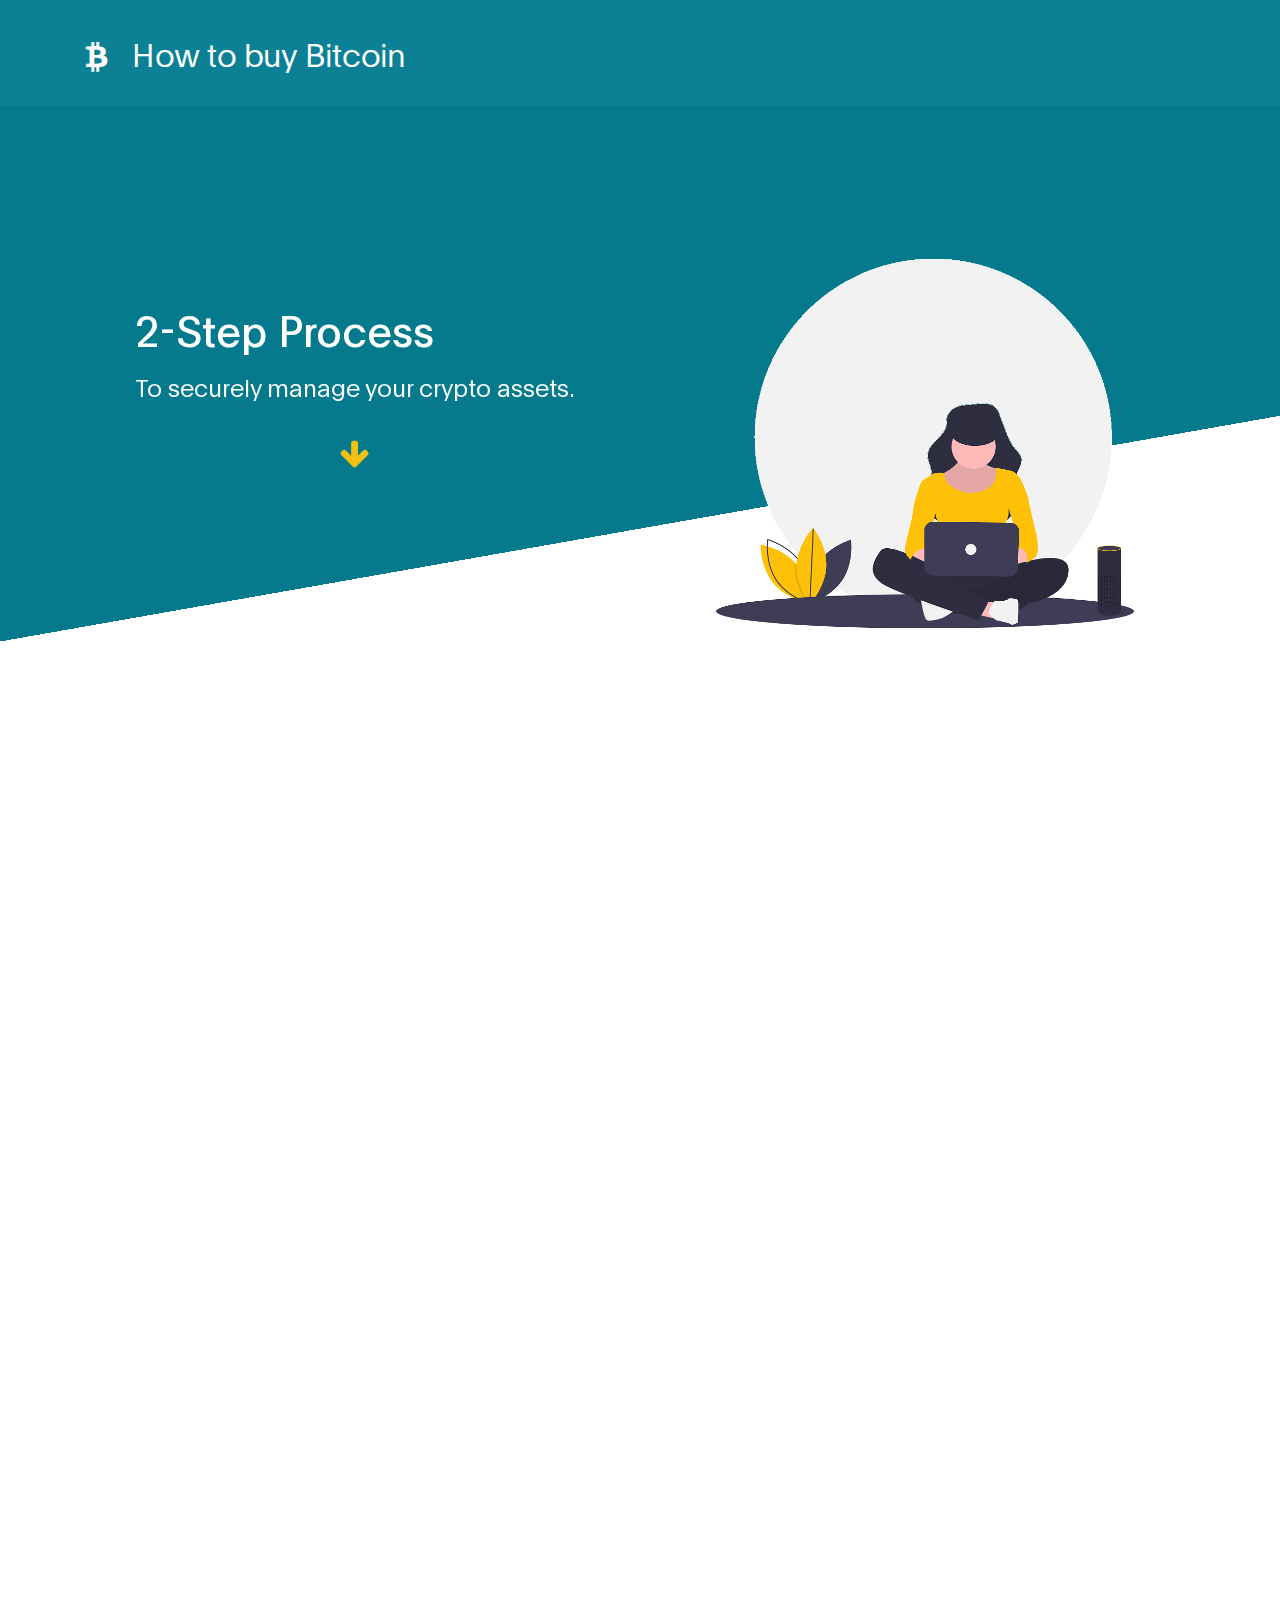
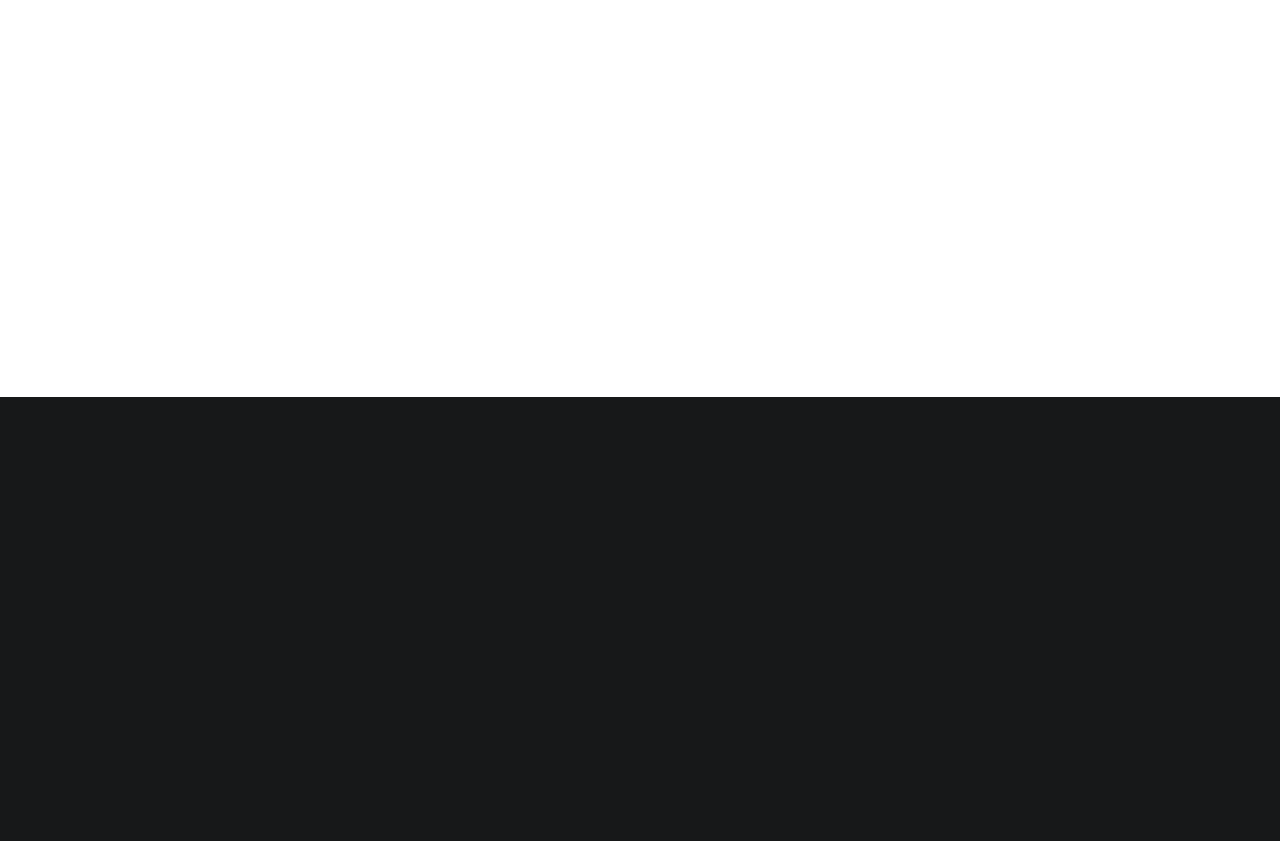
==== index.html @ 99e66b62 "updates" ====
<!DOCTYPE html>
<html lang="en">
<head>

     <title>How to buy Bitcoin - 2 Simple Steps</title>
<!--

DIGITAL TREND

https://templatemo.com/tm-538-digital-trend

-->
     <meta charset="UTF-8">
     <meta http-equiv="X-UA-Compatible" content="IE=Edge">
     <meta name="description" content="Looking to buy Bitcoin easily and securely? Follow these simple steps to set up your crypocurrency portfolio.">
     <meta name="keywords" content="Cryptocurrency, How to buy bitcoin, bitcoin, btc, $BTC, Bitcoin prices">
     <meta name="author" content="Crypto Advisor">
     <meta name="viewport" content="width=device-width, initial-scale=1, maximum-scale=1">
     
     <link rel="icon" href="images/favicon/favicon.ico" />
     <link rel="stylesheet" href="css/bootstrap.min.css">
     <link rel="stylesheet" href="css/font-awesome.min.css">
     <link rel="stylesheet" href="css/aos.css">
     <link rel="stylesheet" href="css/owl.carousel.min.css">
     <link rel="stylesheet" href="css/owl.theme.default.min.css">

     <!-- MAIN CSS -->
     <link rel="stylesheet" href="css/templatemo-digital-trend.css">

</head>
<body>

     <!-- MENU BAR -->
    <nav class="navbar navbar-expand-lg">
        <div class="container">
            <a class="navbar-brand" href="index.html">
              <i class="fa fa-btc"></i>&nbsp;&nbsp;
              How to buy Bitcoin
            </a>
            <!--
            <button class="navbar-toggler" type="button" data-toggle="collapse" data-target="#navbarNav" aria-controls="navbarNav" aria-expanded="false"
                aria-label="Toggle navigation">
                <span class="navbar-toggler-icon"></span>
            </button>
         
            <div class="collapse navbar-collapse" id="navbarNav">
                <ul class="navbar-nav ml-auto">
                
                    <li class="nav-item">
                        <a href="blog.html" class="nav-link contact">Blog</a>
                    </li>
                    <li class="nav-item">
                        <a href="#about" class="nav-link smoothScroll">Studio</a>
                    </li>
                    <li class="nav-item">
                        <a href="#project" class="nav-link smoothScroll">Our Works</a>
                    </li>
                    <li class="nav-item">
                        <a href="contact.html" class="nav-link contact">Contact</a>
                </ul>
            </div>
          -->
        </div>
    </nav>


     <!-- HERO -->
     <section class="hero hero-bg d-flex justify-content-center align-items-center">
               <div class="container">
                    <div class="row">

                        <div class="col-lg-6 col-md-10 col-12 d-flex flex-column justify-content-center align-items-center">
                              <div class="hero-text" style='margin-top: -20px' data-aos="fade-up">

                                   <h1 class="text-white">2-Step Process</h1>
                                   <p style="color:#fff;font-size:24px;">To securely manage your crypto assets.</p>
                                   <div id="learn_more" class="arrow bounce" style="color:#f1c111">
                                        <span class="fa fa-arrow-down fa-2x" style="color:#f1c111" ></span>
                                   </div>
                                   <script>
                                        document.getElementById('learn_more').addEventListener('click', function() {
                                             document.getElementById('about').scrollIntoView({behavior: "smooth"}); 
                                        })
                                   </script>
<!--
                                   <a href="contact.html" class="custom-btn btn-bg btn mt-3" data-aos="fade-up" data-aos-delay="100">Let us discuss together!</a>
                                   <strong class="d-block py-3 pl-5 text-white" data-aos="fade-up" data-aos-delay="200"><i class="fa fa-phone mr-2"></i> +99 080 070 4224</strong>
-->
                              </div>
                        </div>

                        <div class="col-lg-6 col-12">
                          <div class="hero-image" data-aos="fade-up">

                            <img src="images/working-girl.png" class="img-fluid" alt="working girl">
                          </div>
                        </div>

                    </div>
               </div>
     </section>

<style>

#learn_more:hover {
     cursor: pointer;
}
strong {
     color: #057a8d
}


.arrow {
  text-align: center;
  margin: 8% 0;
}

.arrow .fa.fa-arrow-down:hover {
     color:grey;
}

.bounce {
  -moz-animation: bounce 2s infinite;
  -webkit-animation: bounce 2s infinite;
  animation: bounce 2s infinite;
}

@keyframes bounce {
  0%, 20%, 50%, 80%, 100% {
    transform: translateY(0);
  }
  40% {
    transform: translateY(-30px);
  }
  60% {
    transform: translateY(-15px);
  }
}

.fa.fa-arrow-down:hover {
     color: grey;
}

.blocktrust:hover {
     color: #fff !important; 
}

</style>
     <!-- ABOUT -->
     <section class="about section-padding pb-0" id="about">
          <div class="container">
               <div class="row">

               <div class="col-lg-12 mx-auto col-md-12 col-12">
                    <div class="about-info">

                         <h2 class="mb-4" data-aos="fade-up"><strong>Step #1</strong> - Join a cryptocurrency exchange</h2>
                         <p data-aos="fade-up"><strong>What is an exchange?</strong><br>A cryptocurrency exchange is just like a stock brokerage account with Charles Schwab - an exchange allows you to buy, sell, and manage your portfolio of cryptocurrency stocks. We recommend major institutions <strong><a style='color:#057a8d' href='https://www.coinbase.com/join/prenov_u' title='Coinbase'>Coinbase</a></strong> and <strong><a href='https://voyager.onelink.me/WNly/referral?af_sub5=BC27CD' style='color:#057a8d' title='Voyager'>Voyager</a></strong> for their trustworthiness and ease of uses.</p>
                         <p data-aos="fade-up"><strong>What does an exchange offer?</strong><br>There are many benefits to allowing an institution to handle asset custody, such as earning APY (annual percentage yield) and staking (interest) rewards for various coins that you hold. <strong><a href='https://voyager.onelink.me/WNly/referral?af_sub5=BC27CD' style='color:#057a8d' title='Voyager'>Voyager</a></strong> has better interest (staking) rewards, while <strong><a style='color:#057a8d' href='https://www.coinbase.com/join/prenov_u' title='Coinbase'>Coinbase</a></strong> has lower transaction fees. We recommend <strong><a href='https://voyager.onelink.me/WNly/referral?af_sub5=BC27CD' style='color:#057a8d' title='Voyager'>Voyager</a></strong> for overall ease-of-use.</p>
                         <p data-aos="fade-up"><strong>Creating an Account</strong><br>To create an account with an exchange, you'll need to provide the same credentials, which includes proof of residency and payment/bank information. From there, it's easy to buy assets like Bitcoin, Ethereum, or even Doge.</p>
                         <p data-aos="fade-up" style="margin-left:42px"><span style="color:#057a8d;font-weight:bold;">Coinbase:</span> Open an account, invest $100, earn $10 BTC<br>
                         <a style="color:#0000EE;" target="_blank" href="https://www.coinbase.com/join/prenov_u" title="Open an account, invest $100, earn $10 BTC">https://www.coinbase.com/join/prenov_u</a></p>
                         <br>

                         <p data-aos="fade-up" style="margin-left:42px"><span style="color:#057a8d;font-weight:bold;">Voyager:</span> Open an account, invest $100, earn $25 BTC<br>
                         <a style="color:#0000EE;" target="_blank" href="https://voyager.onelink.me/WNly/referral?af_sub5=BC27CD" title="Open an account, invest $100, earn $25 BTC">https://voyager.onelink.me/WNly/referral?af_sub5=BC27CD</a></p>
                         <br>
                         </div>
                    </div>
                    </div>
       <br>
                              <br>
                              <br>
                              <br>
                              <h2 class="mb-4" data-aos="fade-up"><strong>Step #2</strong> - Order a crypto wallet (optional)</h2>
                              
                              <p data-aos="fade-up">A crypto wallet - also referred to as a 'cold wallet' or 'hardware wallet' - is a USB-like device used to store cryptocurrency assets. They're surprisingly easy to set up, and are considered the most secure way to store your cryptocurrency.    If the device is ever lost, stolen, or damaged, you'll still be able to recover your assets as long as you have access to the original 'seed phrases'.</p>
                              <p data-aos="fade-up">We recommend the <strong>Ledger Nano X</strong> crypto wallet. Ledger is the largest, most mainstream (support, online resources, etc.) wallet manufacturer and compatibile with most major coins:</p>

                              <p data-aos="fade-up" style="margin-left:42px"><span style="color:#057a8d;font-weight:bold;">Ledger:</span> 20% Discount on Ledger Nano X<br>
                              <a style="color:#0000EE;" target="_blank" href="http://ledger.refr.cc/aronprenovost" title="Ledger Nano X 20% Discount">http://ledger.refr.cc/nano_x_discount</a></p>
                              <p data-aos="fade-up">If you're uncomfortable transfering your coins off an exchange, not to worry. We recommended <strong><a href='https://voyager.onelink.me/WNly/referral?af_sub5=BC27CD' style='color:#057a8d' title='Voyager'>Voyager</a></strong> and <strong><a style='color:#057a8d' href='https://www.coinbase.com/join/prenov_u' title='Coinbase'>Coinbase</a></strong> specifically due to their ease of use in the event you do want to transfer your assets, in addition to their custodial trustworthiness.</p>


                              <br>
                              <br>
                              <br>
                         
                         </div>
<!--
                         <div class="about-image" data-aos="fade-up" data-aos-delay="200">

                          <img src="images/btc.png" class="img-fluid" alt="office">
                        </div>

                        -->
                    </div>

               </div>
          </div>
     </section>


     <!-- PROJECT -->
     <!--
     <section class="project section-padding" id="project">
          <div class="container-fluid">
               <div class="row">

                    <div class="col-lg-12 col-12">

                        <h2 class="mb-5 text-center" data-aos="fade-up">
                            Please take a look through our
                            <strong>featured Digital Trends</strong>
                        </h2>

                         <div class="owl-carousel owl-theme" id="project-slide">
                              <div class="item project-wrapper" data-aos="fade-up" data-aos-delay="100">
                                   <img src="images/project/project-image01.jpg" class="img-fluid" alt="project image">

                                   <div class="project-info">
                                        <small>Marketing</small>

                                        <h3>
                                             <a href="project-detail.html">
                                                  <span>Sweet Go Agency</span>
                                                  <i class="fa fa-angle-right project-icon"></i>
                                             </a>
                                        </h3>
                                   </div>
                              </div>

                              <div class="item project-wrapper" data-aos="fade-up">
                                   <img src="images/project/project-image02.jpg" class="img-fluid" alt="project image">

                                   <div class="project-info">
                                        <small>Website</small>

                                        <h3>
                                             <a href="project-detail.html">
                                                  <span>Smart Ladies</span>
                                                  <i class="fa fa-angle-right project-icon"></i>
                                             </a>
                                        </h3>
                                   </div>
                              </div>

                              <div class="item project-wrapper" data-aos="fade-up">
                                   <img src="images/project/project-image03.jpg" class="img-fluid" alt="project image">

                                   <div class="project-info">
                                        <small>Branding</small>

                                        <h3>
                                             <a href="project-detail.html">
                                                  <span>Shoes factory</span>
                                                  <i class="fa fa-angle-right project-icon"></i>
                                             </a>
                                        </h3>
                                   </div>
                              </div>

                              <div class="item project-wrapper" data-aos="fade-up">
                                   <img src="images/project/project-image04.jpg" class="img-fluid" alt="project image">

                                   <div class="project-info">
                                        <small>Social Media</small>

                                        <h3>
                                             <a href="project-detail.html">
                                                  <span>Race Bicycle</span>
                                                  <i class="fa fa-angle-right project-icon"></i>
                                             </a>
                                        </h3>
                                   </div>
                              </div>

                              <div class="item project-wrapper" data-aos="fade-up">
                                   <img src="images/project/project-image05.jpg" class="img-fluid" alt="project image">

                                   <div class="project-info">
                                        <small>Video</small>

                                        <h3>
                                             <a href="project-detail.html">
                                                  <span>Ultimate HealthCare</span>
                                                  <i class="fa fa-angle-right project-icon"></i>
                                             </a>
                                        </h3>
                                   </div>
                              </div>
                         </div>
                    </div>

               </div>
          </div>
     </section>
--> 

     <!-- TESTIMONIAL -->
     <!--
     <section class="testimonial section-padding">
          <div class="container">
               <div class="row">

                    <div class="col-lg-6 col-md-5 col-12">
                        <div class="contact-image" data-aos="fade-up">

                          <img src="images/female-avatar.png" class="img-fluid" alt="website">
                        </div>
                    </div>

                    <div class="col-lg-6 col-md-7 col-12">
                      <h4 class="my-5 pt-3" data-aos="fade-up" data-aos-delay="100">Testimonials</h4>

                      <div class="quote" data-aos="fade-up" data-aos-delay="200"></div>

                      <h2 class="mb-4" data-aos="fade-up" data-aos-delay="300">Following these simple steps helped me achieve financial freedom.</h2>

                      <p data-aos="fade-up" data-aos-delay="400">
                        <strong>Tracy A.</strong>

                        <span class="mx-1">/</span>

                        <small>E.R. Technician</small>
                      </p>
                    </div>

               </div>
          </div>
     </section>
-->

    <footer class="site-footer">
      <div class="container">
        <div class="row">

<!--
          <div class="col-lg-5 mx-lg-auto col-md-8 col-10">
            <h1 class="text-white" data-aos="fade-up" data-aos-delay="100">Investing in Bitcoin made <strong>simple</strong>.</h1>
          </div>

          <div class="col-lg-3 col-md-6 col-12" data-aos="fade-up" data-aos-delay="200">
            <h4 class="my-4">Contact Info</h4>

            <p class="mb-1">
              <i class="fa fa-phone mr-2 footer-icon"></i> 
              +99 080 070 4224
            </p>

            <p>
              <a href="#">
                <i class="fa fa-envelope mr-2 footer-icon"></i>
                hello@company.com
              </a>
            </p>
          </div>
   

     
          <div class="col-lg-3 col-md-6 col-12" data-aos="fade-up" data-aos-delay="300">
            <h4 class="my-4">Our Studio</h4>

            <p class="mb-1">
              <i class="fa fa-home mr-2 footer-icon"></i> 
              Av. Lúcio Costa - Barra da Tijuca, Rio de Janeiro - RJ, Brazil
            </p>
          </div>
-->

          <div class="col-lg-12 mx-lg-auto col-md-12 col-12" data-aos="fade-up" data-aos-delay="100">
            <h1 class="text-white" >Interested in learning more about cryptocurrency?</h1>
            <p ><a class="blocktrust" style="color:#f1c111" title='Blocktrust Advisors' target='_blank' href='https://blocktrustadvisors.com/'>Blocktrust Advisors</a> offers cryptocurreny and blockchain education services.</p>
                    <p class="copyright-text">Copyright &copy; <span id='year'></span> How to Buy Bitcoin</p>
          </div>
          <script>
               var x = new Date().getFullYear(); 
               document.getElementById('year').innerText = x; 
          </script>
 <!--
          <div class="col-lg-4 mx-lg-auto text-center col-md-8 col-12" data-aos="fade-up" data-aos-delay="400">
            <p class="copyright-text">Copyright &copy; 2021 How to Buy Bitcoin</p>
           
            <br>
            <span style="font-size:14px;color:#bdc3c7">Brought to you by <a style="color:#f1c111" rel="nofollow noopener" title="Blocktrust Advisors" href="https://blocktrustadvisors.com">Blocktrust Advisors</a></span></p>
          
          </div>

          <div class="col-lg-4 mx-lg-auto col-md-6 col-12" data-aos="fade-up" data-aos-delay="500">
            
          
          </div>
            -->
<!--
          <div class="col-lg-3 mx-lg-auto col-md-6 col-12" data-aos="fade-up" data-aos-delay="600">
            <ul class="social-icon">
              <li><a href="#" class="fa fa-twitter"></a></li>
              <li><a href="#" class="fa fa-facebook"></a></li>
            </ul>
          </div>
-->
        </div>
      </div>
    </footer>


     <!-- SCRIPTS -->
     <script src="js/jquery.min.js"></script>
     <script src="js/bootstrap.min.js"></script>
     <script src="js/aos.js"></script>
     <script src="js/owl.carousel.min.js"></script>
     <script src="js/smoothscroll.js"></script>
     <script src="js/custom.js"></script>

</body>
</html>
---- css/templatemo-digital-trend.css ----
/*

DIGITAL TREND

https://templatemo.com/tm-538-digital-trend

*/
  
  @font-face {
      font-family: 'Plain-Regular';
      src: url('../fonts/Plain-Regular.woff2') format('woff2'),
          url('../fonts/Plain-Regular.woff') format('woff');
      font-weight: normal;
      font-style: normal;
  }

  @font-face {
      font-family: 'Plain-Light';
      src: url('../fonts/Plain-Light.woff2') format('woff2'),
          url('../fonts/Plain-Light.woff') format('woff');
      font-weight: bold;
      font-style: normal;
  }

  @font-face {
      font-family: 'Plain-Bold';
      src: url('../fonts/Plain-Bold.woff2') format('woff2'),
          url('../fonts/Plain-Bold.woff') format('woff');
      font-weight: bold;
      font-style: normal;
  }

  :root {
    --primary-color:        #057a8d;
    --secondary-color:      #f1c111;
    --white-color:          #ffffff;
    --dark-color:           #171819;
    --project-bg:           #f0f8ff;
    --menu-bg:              #0c8195;

    --title-color:          #15141a;
    --gray-color:           #909090;
    --link-color:           #404040;
    --p-color:              #666262;

    --base-font-family:     'Plain-Light', sans-serif;
    --title-font-family:    'Plain-Regular', sans-serif;
    --font-bold-family:     'Plain-Bold', sans-serif;
    --font-weight-bold:     bold;

    --h1-font-size:         42px;
    --h2-font-size:         32px;
    --h3-font-size:         24px;
    --p-font-size:          18px;
    --base-font-size:       16px;
    --menu-font-size:       14px;

    --border-radius-large:  100px;
    --border-radius-small:  5px;
  }

  body {
    background: var(--white-color);
    font-family: var(--base-font-family);
  }


  /*---------------------------------------
     TYPOGRAPHY              
  -----------------------------------------*/

  h1,h2,h3,h4,h5,h6 {
    font-family: var(--title-font-family);
    line-height: inherit;
  }

  h1 {
    color: var(--title-color);
    font-size: var(--h1-font-size);
  }

  h2 {
    font-size: var(--h2-font-size);
    font-weight: 100;
  }

  h3 {
    font-size: var(--h3-font-size);
    font-weight: 100;
    margin-bottom: 0;
  }

  h4 {
    color: var(--gray-color);
    font-family: var(--base-font-family);
    font-size: var(--p-font-size);
    letter-spacing: 1px;
    text-transform: uppercase;
  }

  p {
    color: var(--p-color);
    font-size: var(--p-font-size);
    line-height: 1.5em;
  }

  b, 
  strong {
    letter-spacing: 0;
    color: var(--secondary-color);
  }


  /*  BLOCKQUOTES */
  .quote {
    position: relative;
    margin: 0;
  }

  .quote::after {
    content: "“";
    position: absolute;
    bottom: -80px;
    left: 20px;
    font-family: times;
    color: var(--gray-color);
    font-weight: var(--font-weight-bold);
    font-size: 14em;
    line-height: 0;
    opacity: 0.10;
  }

  blockquote {
    border-left: 5px solid rgba(0,0,0,0.05);
    display: block;
    margin: 42px 0;
    padding: 14px 22px;
    color: rgba(0,0,0,0.5);
  }


  /* BUTTON */
  .custom-btn {
    background: transparent;
    border: 2px solid var(--dark-color);
    border-radius: var(--border-radius-large);
    padding: 12px 26px 14px 26px;
    color: var(--dark-color);
    font-family: var(--title-font-family);
    font-size: var(--p-font-size);
    white-space: nowrap;
  }

  .custom-btn.btn-bg {
    background: var(--white-color);
    color: var(--primary-color);
    border-color: transparent;
	transition: all .3s ease;
  }
  
  .custom-btn:hover,
  .custom-btn:focus {
    background: var(--dark-color);
    color: var(--white-color);
    border-color: transparent;
  }


  /*---------------------------------------
     GENERAL               
  -----------------------------------------*/

  * {
    -webkit-box-sizing: border-box;
    -moz-box-sizing: border-box;
    box-sizing: border-box;
  }

  *::before,
  *::after {
    -webkit-box-sizing: border-box;
    -moz-box-sizing: border-box;
    box-sizing: border-box;
  }

  a {
    color: var(--link-color);
    font-weight: normal;
    text-decoration: none;
  }

  a:hover, 
  a:active, 
  a:focus {
    color: var(--secondary-color);
    outline: none;
    text-decoration: none;
  }

  ::selection {
    background: var(--secondary-color);
    color: var(--white-color);
  }

  .section-padding {
    padding: 8em 0;
  }
  .section-padding-half {
    padding: 4em 0;
  }

  .google-map iframe {
    display: block;
    width: 100%;
  }



  /*---------------------------------------
    MENU             
  -----------------------------------------*/

  .navbar {
    background: var(--menu-bg);
    z-index: 2;
    top: 0;
    right: 0;
    left: 0;
    padding: 1.5em;
  }

  .navbar-brand {
    color: var(--white-color);
    font-size: var(--h2-font-size);
  }

  .nav-link {
    color: var(--white-color);
    font-size: var(--menu-font-size);
    letter-spacing: 0.4px;
    margin: 0 1.6em;
    padding: 0.6em;
  }

  .nav-link.active,
  .nav-link:hover {
    color: var(--secondary-color);
  }

  .navbar-expand-lg .navbar-nav .nav-link {
    padding-right: 0;
    padding-left: 0;
  }

  .navbar-expand-lg .navbar-nav .nav-link.contact {
    border: 2px solid var(--secondary-color);
    border-radius: var(--border-radius-large);
    color: var(--secondary-color);
    font-family: var(--font-bold-family);
    padding: 0.6em 2em 0.8em 2em;
  }

  .navbar-expand-lg .navbar-nav .nav-link.contact:hover,
  .navbar-expand-lg .navbar-nav .nav-link.contact.active {
    background: var(--secondary-color);
    color: var(--white-color);
  }

  .navbar-nav .navbar-toggler-icon {
    background: none;
  }

  .navbar-toggler {
    border: 0;
    padding: 0;
    cursor: pointer;
    margin: 0 10px 0 0;
    width: 30px;
    height: 35px;
    outline: none;
  }

  .navbar-toggler:focus {
    outline: none;
  }

  .navbar-toggler[aria-expanded="true"] .navbar-toggler-icon {
    background: transparent;
  }

  .navbar-toggler[aria-expanded="true"] .navbar-toggler-icon::before,
  .navbar-toggler[aria-expanded="true"] .navbar-toggler-icon::after {
    transition: top 300ms 50ms ease, -webkit-transform 300ms 350ms ease;
    transition: top 300ms 50ms ease, transform 300ms 350ms ease;
    transition: top 300ms 50ms ease, transform 300ms 350ms ease, -webkit-transform 300ms 350ms ease;
    top: 0;
  }

  .navbar-toggler[aria-expanded="true"] .navbar-toggler-icon::before {
    transform: rotate(45deg);
  }

  .navbar-toggler[aria-expanded="true"] .navbar-toggler-icon::after {
    transform: rotate(-45deg);
  }

  .navbar-toggler .navbar-toggler-icon {
    background: var(--white-color);
    transition: background 10ms 300ms ease;
    display: block;
    width: 30px;
    height: 2px;
    position: relative;
  }

  .navbar-toggler .navbar-toggler-icon::before,
  .navbar-toggler .navbar-toggler-icon::after {
    transition: top 300ms 350ms ease, -webkit-transform 300ms 50ms ease;
    transition: top 300ms 350ms ease, transform 300ms 50ms ease;
    transition: top 300ms 350ms ease, transform 300ms 50ms ease, -webkit-transform 300ms 50ms ease;
    position: absolute;
    right: 0;
    left: 0;
    background: var(--white-color);
    width: 30px;
    height: 2px;
    content: '';
  }

  .navbar-toggler .navbar-toggler-icon::before {
    top: -8px;
  }

  .navbar-toggler .navbar-toggler-icon::after {
    top: 8px;
  }



  /*---------------------------------------
     HERO              
  -----------------------------------------*/

  .hero {
    position: relative;
    padding: 5em 0;
    overflow: hidden;
  }

  .hero-bg {
    background: linear-gradient(170deg, var(--primary-color) 64%, var(--white-color) 30%);
  }

  .hero-image {
    position: relative;
    top: 2em;
  }



  /*---------------------------------------
     PROJECT              
  -----------------------------------------*/

  .project {
    background: var(--project-bg);
  }

  .project-wrapper {
    position: relative;
  }

  .project-wrapper img {
    border-radius: var(--border-radius-small);
  }

  .project-info {
    background: var(--white-color);
    border-radius: var(--border-radius-small);
    position: absolute;
    bottom: 32px;
    right: 32px;
    left: 32px;
    width: 90%;
    padding: 32px;
  }

  .project-info small {
    font-family: Plain-Bold;
    color: var(--gray-color);
    position: relative;
    top: 2px;
  }

  .project-info a {
    color: var(--primary-color);
  }

  .project-info .project-icon {
    background: var(--primary-color);
  }

  .project-icon {
    position: absolute;
    right: 30px;
    top: 40px;
    background: var(--dark-color);
    border-radius: var(--border-radius-large);
    color: var(--white-color);
    font-size: var(--h2-font-size);
    width: 40px;
    height: 40px;
    line-height: 40px;
    text-align: center;
    padding-left: 5px;
  }

  .owl-theme .owl-dots .owl-dot {
    outline: none;
  }

  .owl-theme .owl-dots .owl-dot span {
    background: var(--gray-color);
    width: 50px;
    height: 3px;
    margin:  35px 5px;
  }

  .owl-theme .owl-dots .owl-dot.active span, 
  .owl-theme .owl-dots .owl-dot:hover span {
    background: var(--secondary-color);
  }

  .list-detail {
    margin-left: 1em;
    padding-left: 1em;
    position: relative;
  }

  .list-detail li {
    display: block;
    list-style: none;
    margin: 0.6em 0 0 0.8em;
  }

  .list-detail li::before {
    content: "";
    width: 0;
    height: 0;
    border-width: 0 16px 16px 0;
    border-color: transparent var(--secondary-color) transparent transparent;
    border-style: solid;
    position: absolute;
    left: 0;
  }

  .list-detail span {
    position: relative;
    bottom: 5px;
  }

  .client-info img {
    width: 100px;
    margin-right: 1em;
  }



  /*---------------------------------------
      ABOUT            
  -----------------------------------------*/

  .about {
    position: relative;
    overflow: hidden;
  }

  .about-image img {
    display: block;
    margin: 0 auto;
  }



  /*---------------------------------------
      BLOG            
  -----------------------------------------*/

  .blog-header {
    border-radius: var(--border-radius-small);
    position: relative;
    overflow: hidden;
  }

  .blog-header img {
    border-radius: var(--border-radius-small);
    display: block;
  }

  .blog-header-info {
    background: linear-gradient(transparent,rgba(0,0,0,0.95));
    position: absolute;
    right: 0;
    left: 0;
    bottom: 0;
    padding: 2em;
  }

  .blog-header-info h3 {
    max-width: 80%;
  }

  .blog-header-info a {
    color: var(--white-color);
  }

  .blog-header-info a:hover {
    color: var(--secondary-color);
  }

  .blog-sidebar img {
    border-radius: var(--border-radius-small);
    width: 159px;
    margin-right: 22px;
  }

  .blog-sidebar h3 {
    font-size: 18px;
  }



  /*---------------------------------------
     CONTACT              
  -----------------------------------------*/

  .newsletter-form .form-control,
  .contact-form .form-control {
    box-shadow: none;
    background: var(--project-bg);
    border: 0;
    padding: 1.7em 1.3em;
    margin: 14px 0;
  }

  .newsletter-form button,
  .contact-form #submit-button {
    background: var(--primary-color);
    border-radius: var(--border-radius-large);
    color: var(--white-color);
    cursor: pointer;
    font-size: var(--p-font-size);
    line-height: 0px;
    padding: 1.5em 1.3em;
  }

  .newsletter-form button {
    background: var(--secondary-color);
  }



  /*---------------------------------------
     FOOTER              
  -----------------------------------------*/

  .site-footer {
    background: var(--dark-color);
    padding: 7em 0 6em 0;
  }

  .site-footer a {
    color: var(--p-color);
  }

  .site-footer a:hover,
  .footer-icon {
    color: var(--secondary-color);
  }

  .footer-link li {
    display: inline-block;
    list-style: none;
    margin: 0 10px;
  }

  .copyright-text,
  .footer-link,
  .site-footer .social-icon {
    margin-top: 6em;
  }

  .copyright-text {
    margin-top: 5.3em;
  }



  /*---------------------------------------
     SOCIAL ICON              
  -----------------------------------------*/

  .social-icon {
    position: relative;
    padding: 0;
    margin: 4em 0 0 0;
  }

  .social-icon li {
    display: inline-block;
    list-style: none;
  }

  .social-icon li a {
    text-decoration: none;
    display: inline-block;
    font-size: var(--base-font-size);
    margin: 10px;
    text-align: center;
  }



  /*---------------------------------------
     RESPONSIVE STYLES              
  -----------------------------------------*/

  @media screen and (min-width: 1200px) {

    .about-info h2 {
      max-width: 70%;
    }
  }

  @media screen and (min-width: 991px) {

    .project h2 {
      max-width: 32%;
      margin: 0 auto;
    }
  }

  @media screen and (max-width: 991px) {

    .hero {
      padding-top: 8em;
    }

    .hero-text {
      bottom: 2em;
    }

    .navbar {
      padding: 1em;
    }

    .navbar-collapse {
      text-align: center;
      padding: 2.5em 0;
    }

    .nav-link {
      display: inline-block;
    }

    .navbar-expand-lg .navbar-nav .nav-link.contact {
      margin: 1em 0;
    }

    .copyright-text, 
    .footer-link, 
    .site-footer .social-icon {
      margin-top: 3em;
      padding: 0;
      text-align: left;
    }
  }

  @media screen and (max-width: 767px) {

    h1 {
      font-size: 36px;
    }

    h2 {
      font-size: 28px;
    }

    h3 {
      font-size: 22px;
    }

    .project-info {
      right: 0;
      left: 0;
      margin: 0 auto;
    }

    .footer-link, 
    .site-footer .social-icon {
      margin-top: 1em;
    }

    .copyright-text {
      margin: 2.5em 0 1em 0;
    }

    .footer-link li {
      margin-left: 0;
    }
  }
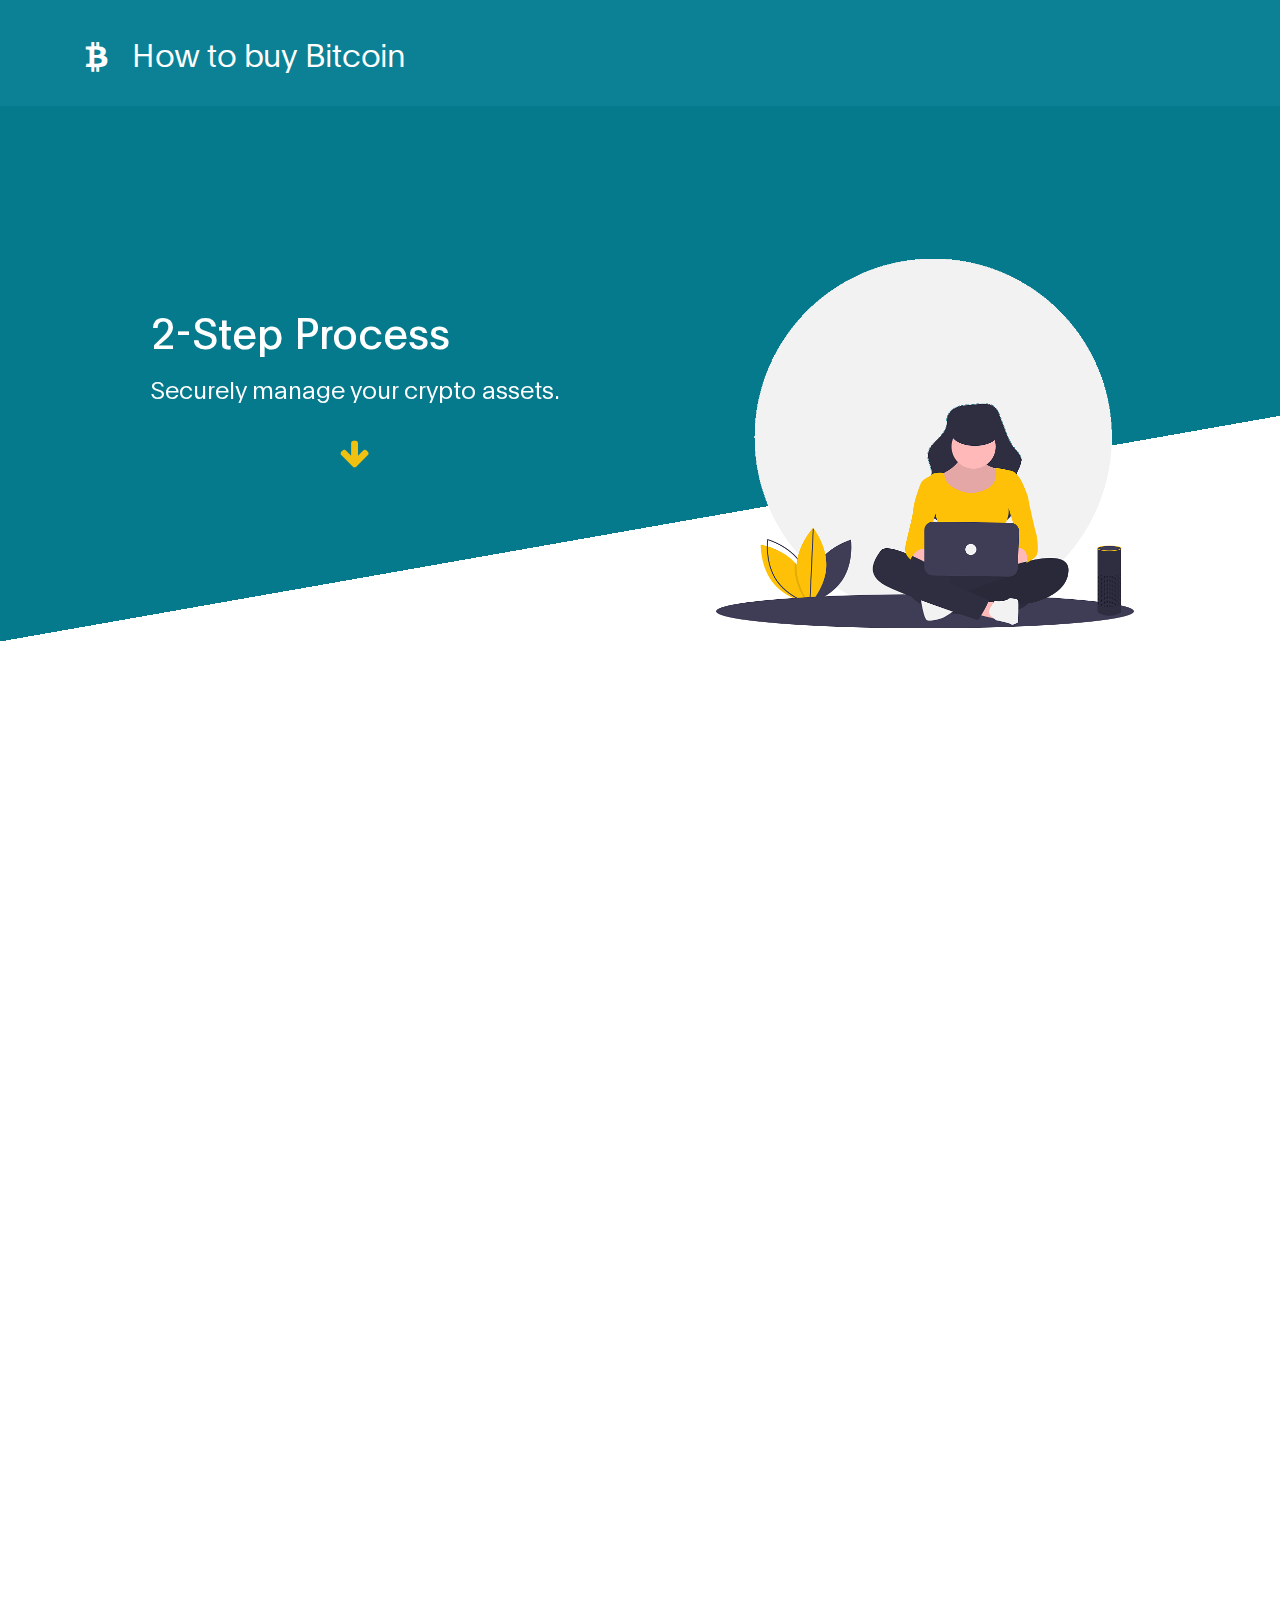
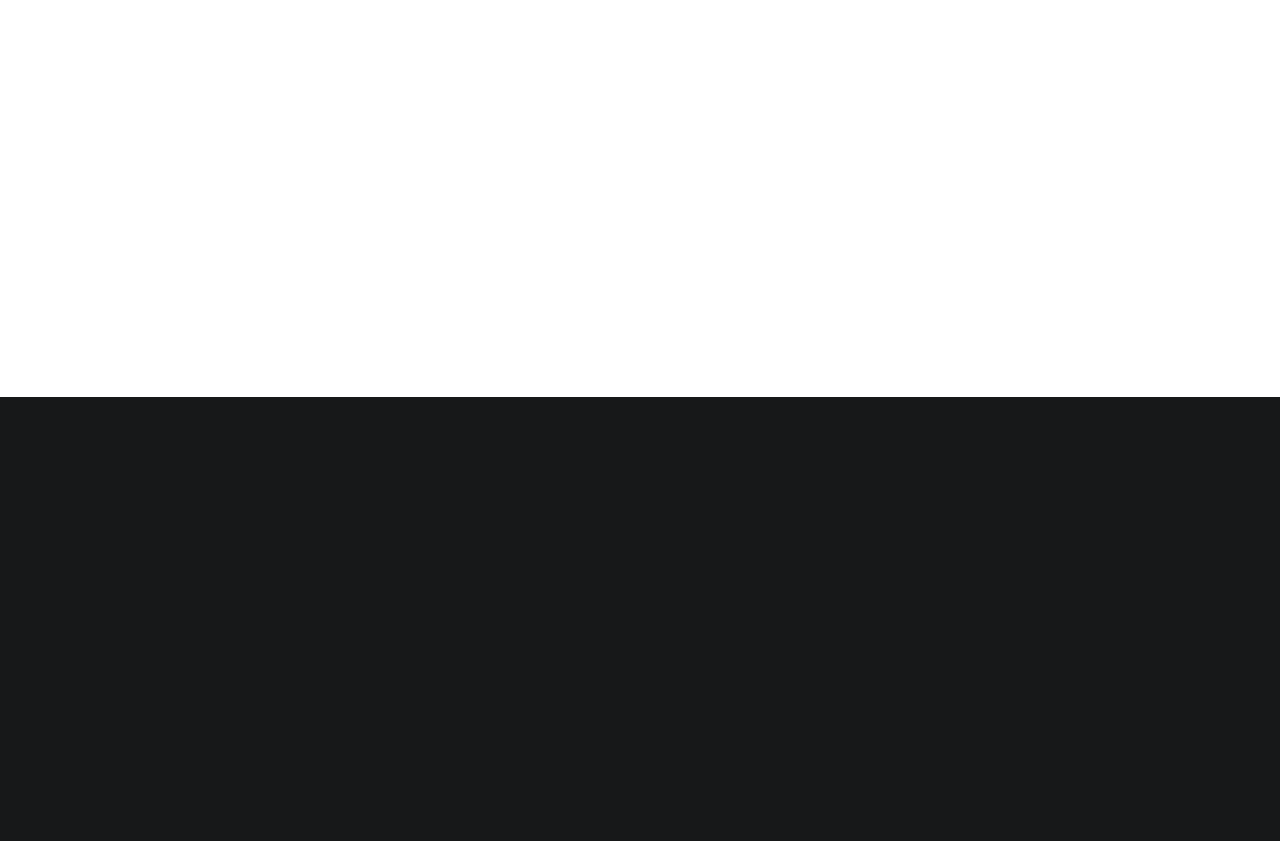
==== commit 1952e6b5: "updates" ====
--- a/index.html
+++ b/index.html
@@ -73,7 +73,7 @@
                               <div class="hero-text" style='margin-top: -20px' data-aos="fade-up">
 
                                    <h1 class="text-white">2-Step Process</h1>
-                                   <p style="color:#fff;font-size:24px;">To securely manage your crypto assets.</p>
+                                   <p style="color:#fff;font-size:24px;">Securely manage your crypto assets.</p>
                                    <div id="learn_more" class="arrow bounce" style="color:#f1c111">
                                         <span class="fa fa-arrow-down fa-2x" style="color:#f1c111" ></span>
                                    </div>
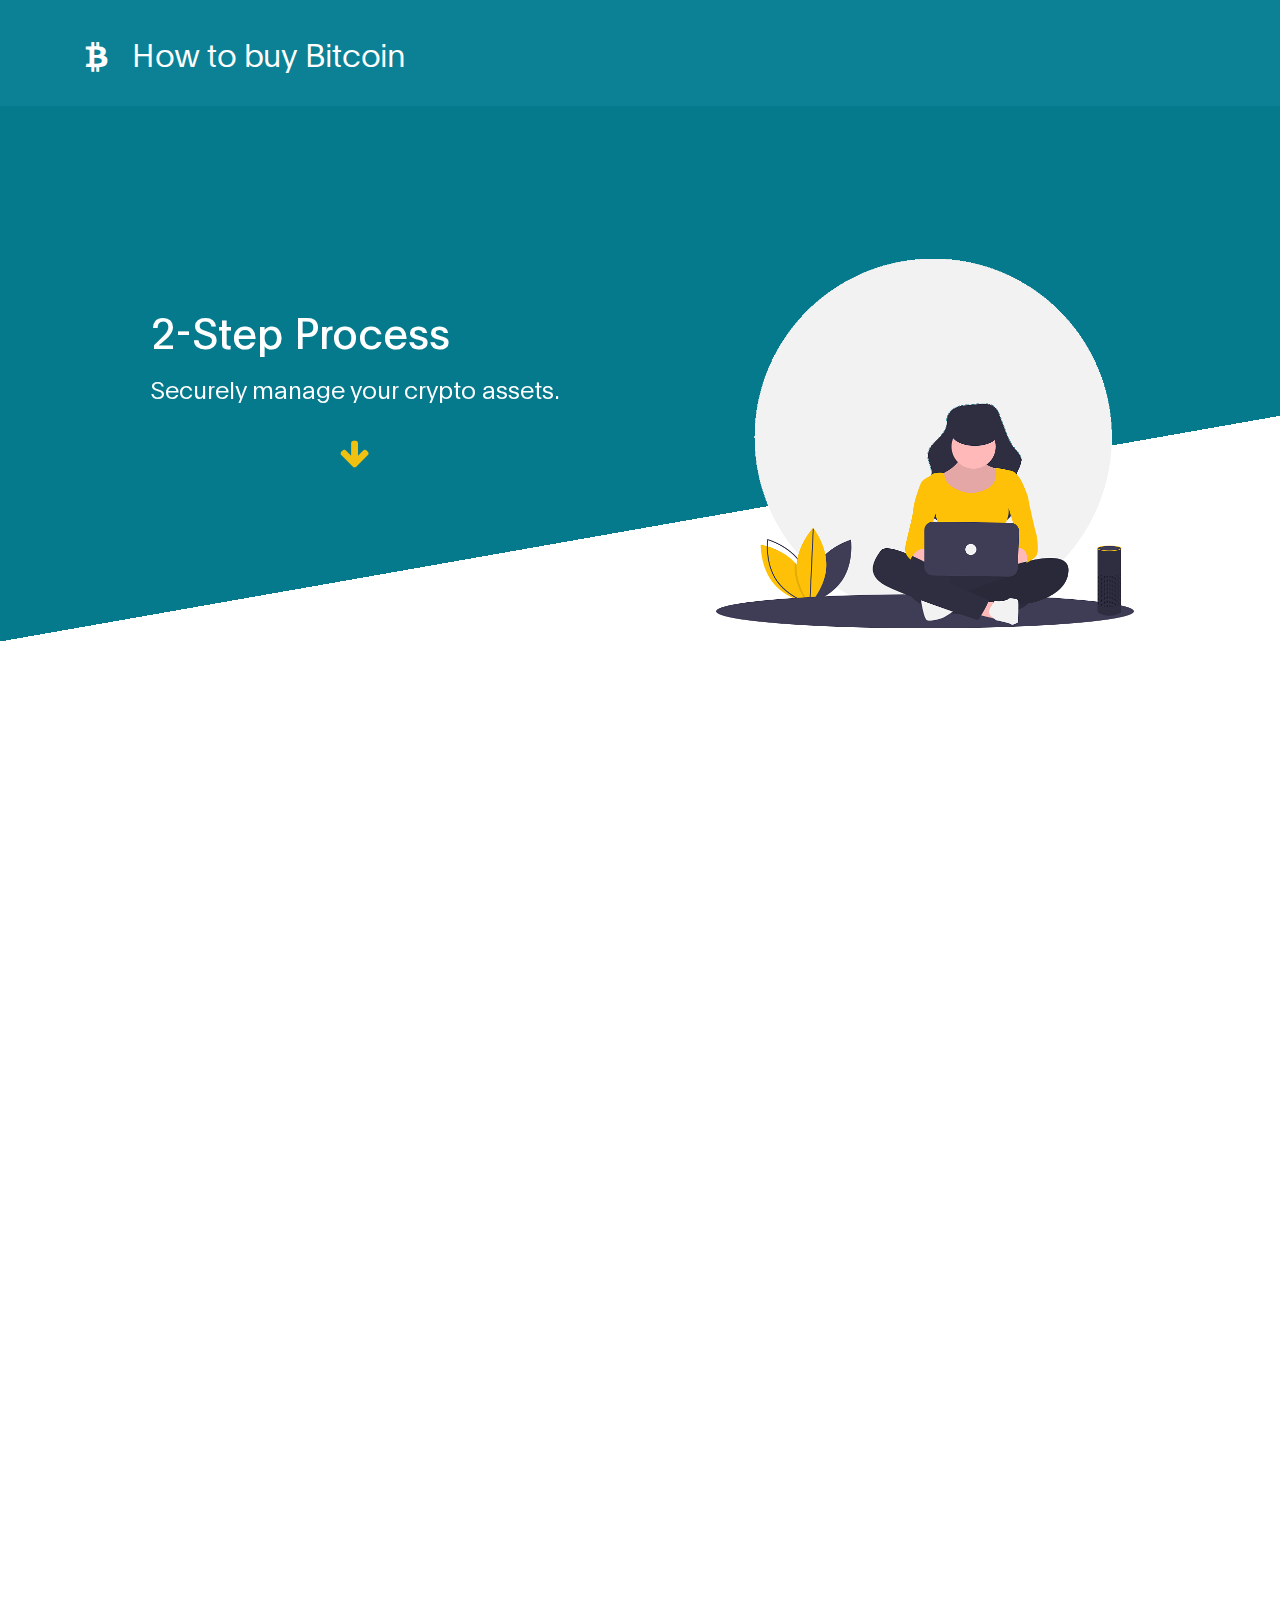
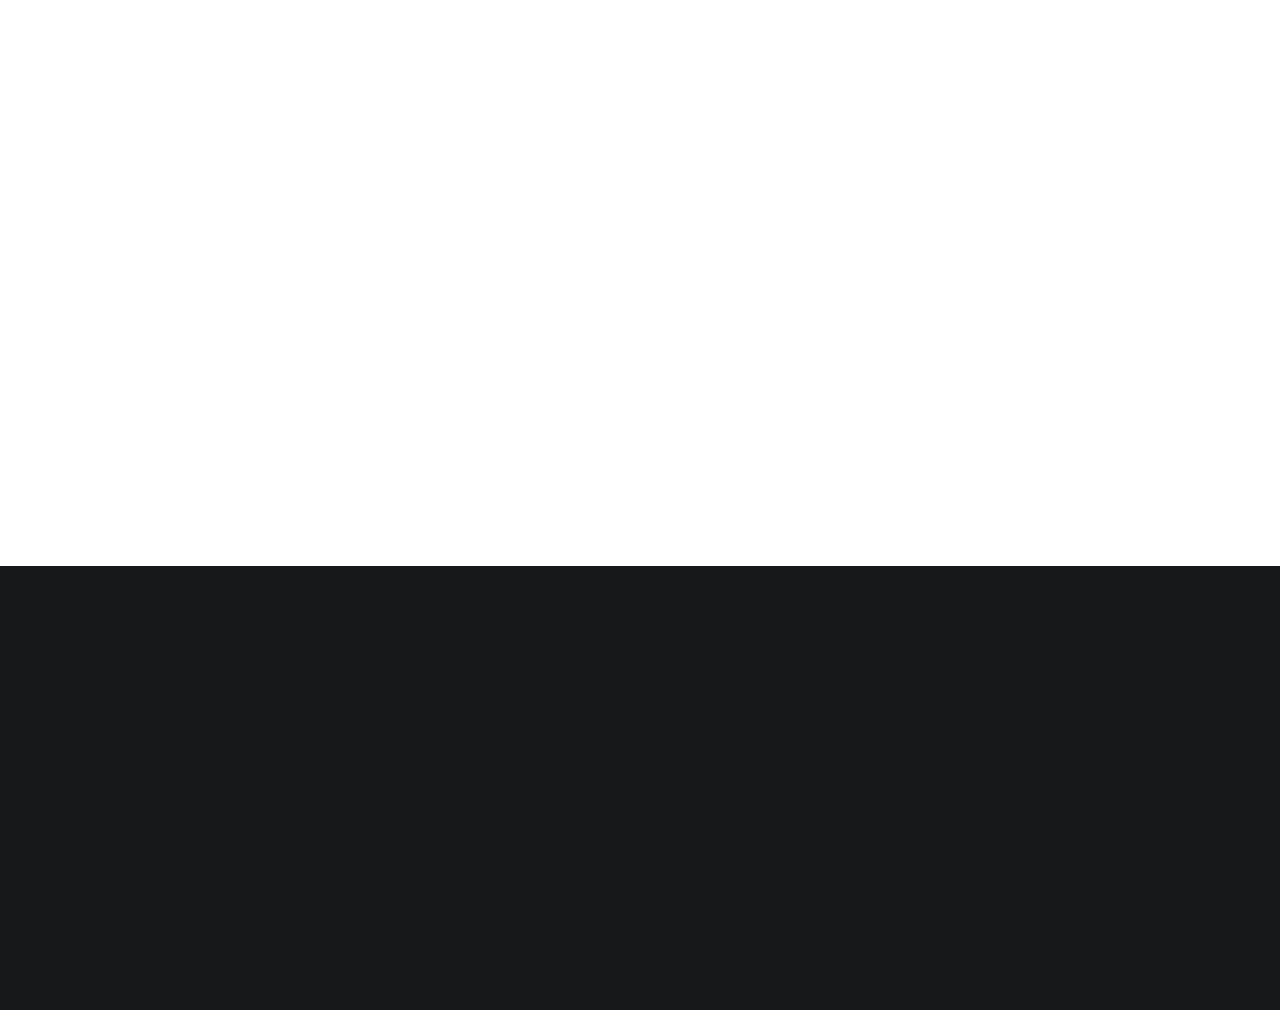
==== commit 401e2864: "updates" ====
--- a/index.html
+++ b/index.html
@@ -2,7 +2,7 @@
 <html lang="en">
 <head>
 
-     <title>How to buy Bitcoin - 2 Simple Steps</title>
+     <title>Learn more about Bitcoin - 2 Simple Steps</title>
 <!--
 
 DIGITAL TREND
@@ -82,10 +82,6 @@
                                              document.getElementById('about').scrollIntoView({behavior: "smooth"}); 
                                         })
                                    </script>
-<!--
-                                   <a href="contact.html" class="custom-btn btn-bg btn mt-3" data-aos="fade-up" data-aos-delay="100">Let us discuss together!</a>
-                                   <strong class="d-block py-3 pl-5 text-white" data-aos="fade-up" data-aos-delay="200"><i class="fa fa-phone mr-2"></i> +99 080 070 4224</strong>
--->
                               </div>
                         </div>
 
@@ -154,17 +150,22 @@
                <div class="col-lg-12 mx-auto col-md-12 col-12">
                     <div class="about-info">
 
+                    
+                         <h2 class="mb-4" data-aos="fade-up"><strong>What is Bitcoin, and why?</strong></h2>
+                         <p data-aos="fade-up">Bitcoin (₿) is a open-source digital monetary system, a first of its kind technology that allows the transfer of digital scarcity across the internet without needing a third party. It's an open protocol similar to the technology behind website URLs. The security of the Bitcoin network is based on the mathematical field of cryptography. </p>
                          <h2 class="mb-4" data-aos="fade-up"><strong>Step #1</strong> - Join a cryptocurrency exchange</h2>
                          <p data-aos="fade-up"><strong>What is an exchange?</strong><br>A cryptocurrency exchange is just like a stock brokerage account with Charles Schwab - an exchange allows you to buy, sell, and manage your portfolio of cryptocurrency stocks. We recommend major institutions <strong><a style='color:#057a8d' href='https://www.coinbase.com/join/prenov_u' title='Coinbase'>Coinbase</a></strong> and <strong><a href='https://voyager.onelink.me/WNly/referral?af_sub5=BC27CD' style='color:#057a8d' title='Voyager'>Voyager</a></strong> for their trustworthiness and ease of uses.</p>
                          <p data-aos="fade-up"><strong>What does an exchange offer?</strong><br>There are many benefits to allowing an institution to handle asset custody, such as earning APY (annual percentage yield) and staking (interest) rewards for various coins that you hold. <strong><a href='https://voyager.onelink.me/WNly/referral?af_sub5=BC27CD' style='color:#057a8d' title='Voyager'>Voyager</a></strong> has better interest (staking) rewards, while <strong><a style='color:#057a8d' href='https://www.coinbase.com/join/prenov_u' title='Coinbase'>Coinbase</a></strong> has lower transaction fees. We recommend <strong><a href='https://voyager.onelink.me/WNly/referral?af_sub5=BC27CD' style='color:#057a8d' title='Voyager'>Voyager</a></strong> for overall ease-of-use.</p>
                          <p data-aos="fade-up"><strong>Creating an Account</strong><br>To create an account with an exchange, you'll need to provide the same credentials, which includes proof of residency and payment/bank information. From there, it's easy to buy assets like Bitcoin, Ethereum, or even Doge.</p>
+                         
+                                                  <p data-aos="fade-up" style="margin-left:42px"><span style="color:#057a8d;font-weight:bold;">Voyager:</span> Open an account, invest $100, earn $25 BTC<br>
+                         <a style="color:#0000EE;" target="_blank" href="https://voyager.onelink.me/WNly/referral?af_sub5=BC27CD" title="Open an account, invest $100, earn $25 BTC">https://voyager.onelink.me/WNly/referral?af_sub5=BC27CD</a></p>
+                         <br>
                          <p data-aos="fade-up" style="margin-left:42px"><span style="color:#057a8d;font-weight:bold;">Coinbase:</span> Open an account, invest $100, earn $10 BTC<br>
                          <a style="color:#0000EE;" target="_blank" href="https://www.coinbase.com/join/prenov_u" title="Open an account, invest $100, earn $10 BTC">https://www.coinbase.com/join/prenov_u</a></p>
                          <br>
 
-                         <p data-aos="fade-up" style="margin-left:42px"><span style="color:#057a8d;font-weight:bold;">Voyager:</span> Open an account, invest $100, earn $25 BTC<br>
-                         <a style="color:#0000EE;" target="_blank" href="https://voyager.onelink.me/WNly/referral?af_sub5=BC27CD" title="Open an account, invest $100, earn $25 BTC">https://voyager.onelink.me/WNly/referral?af_sub5=BC27CD</a></p>
-                         <br>
+
                          </div>
                     </div>
                     </div>
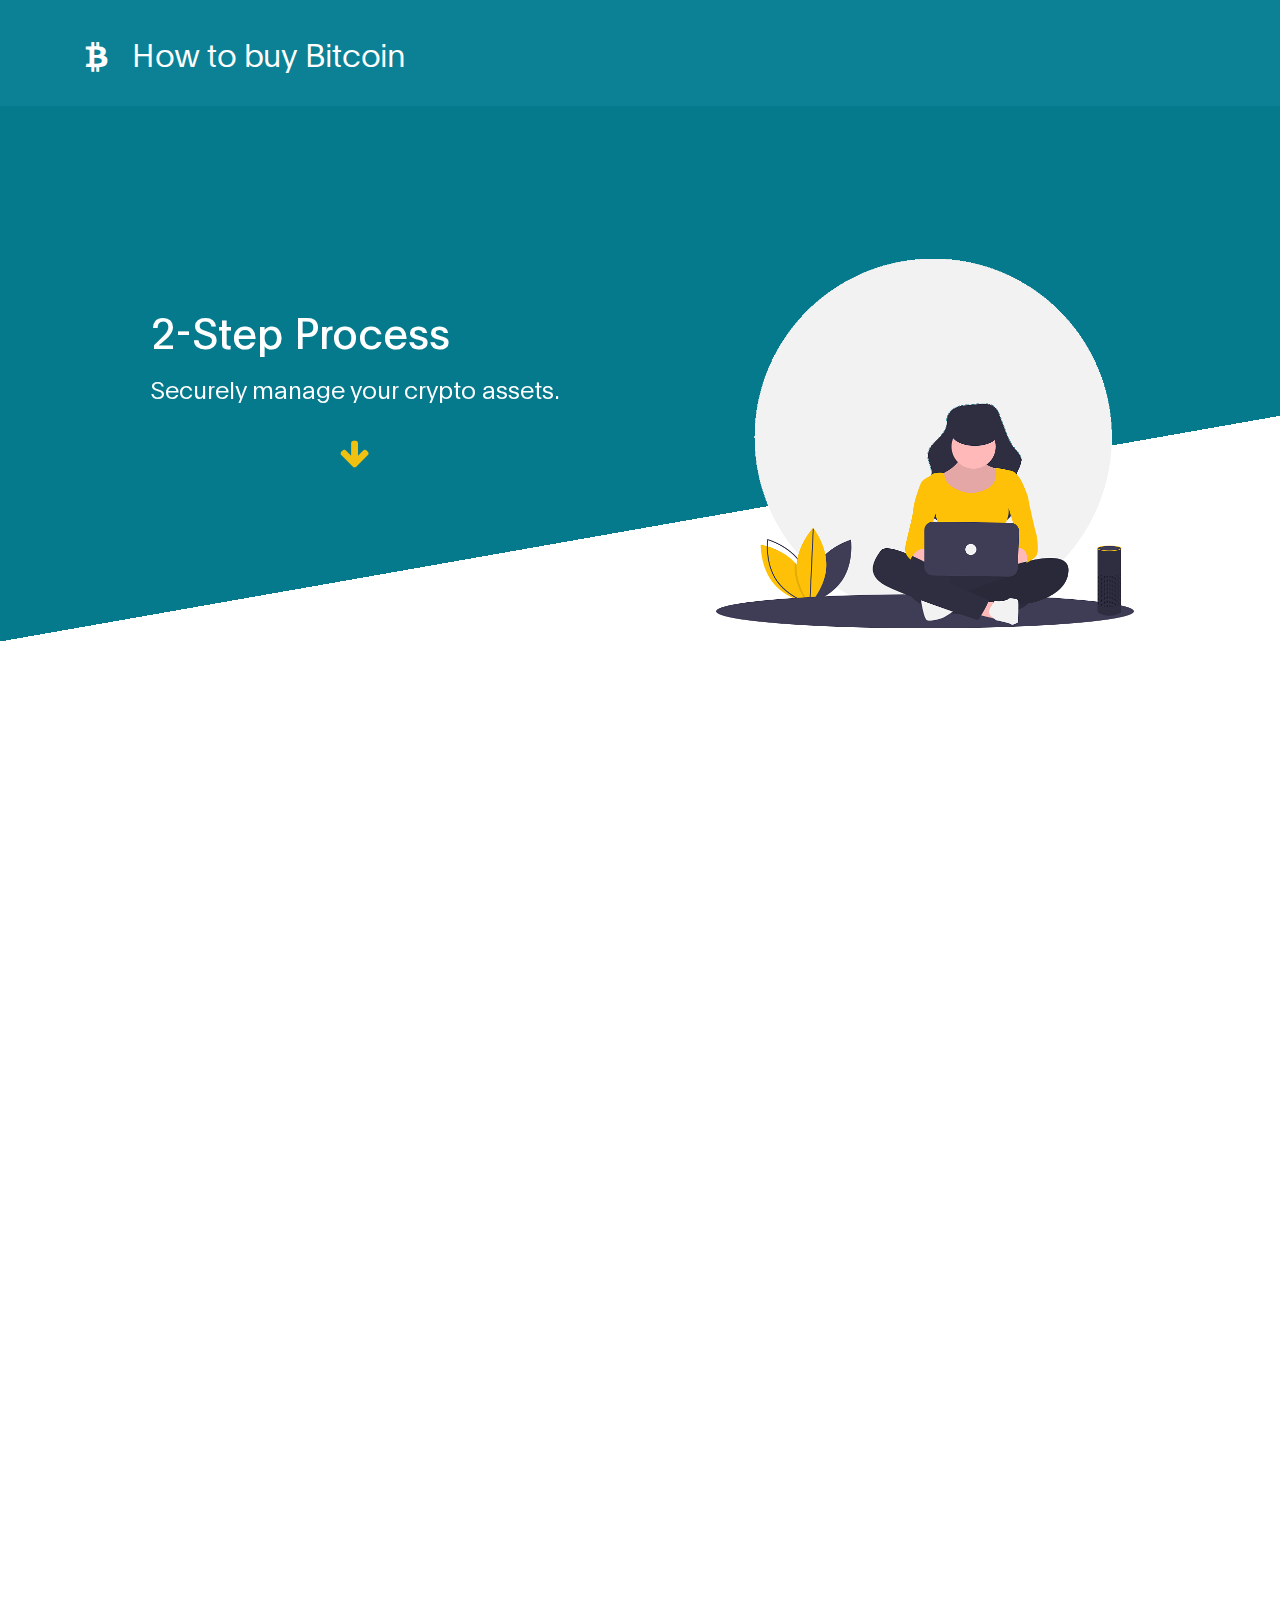
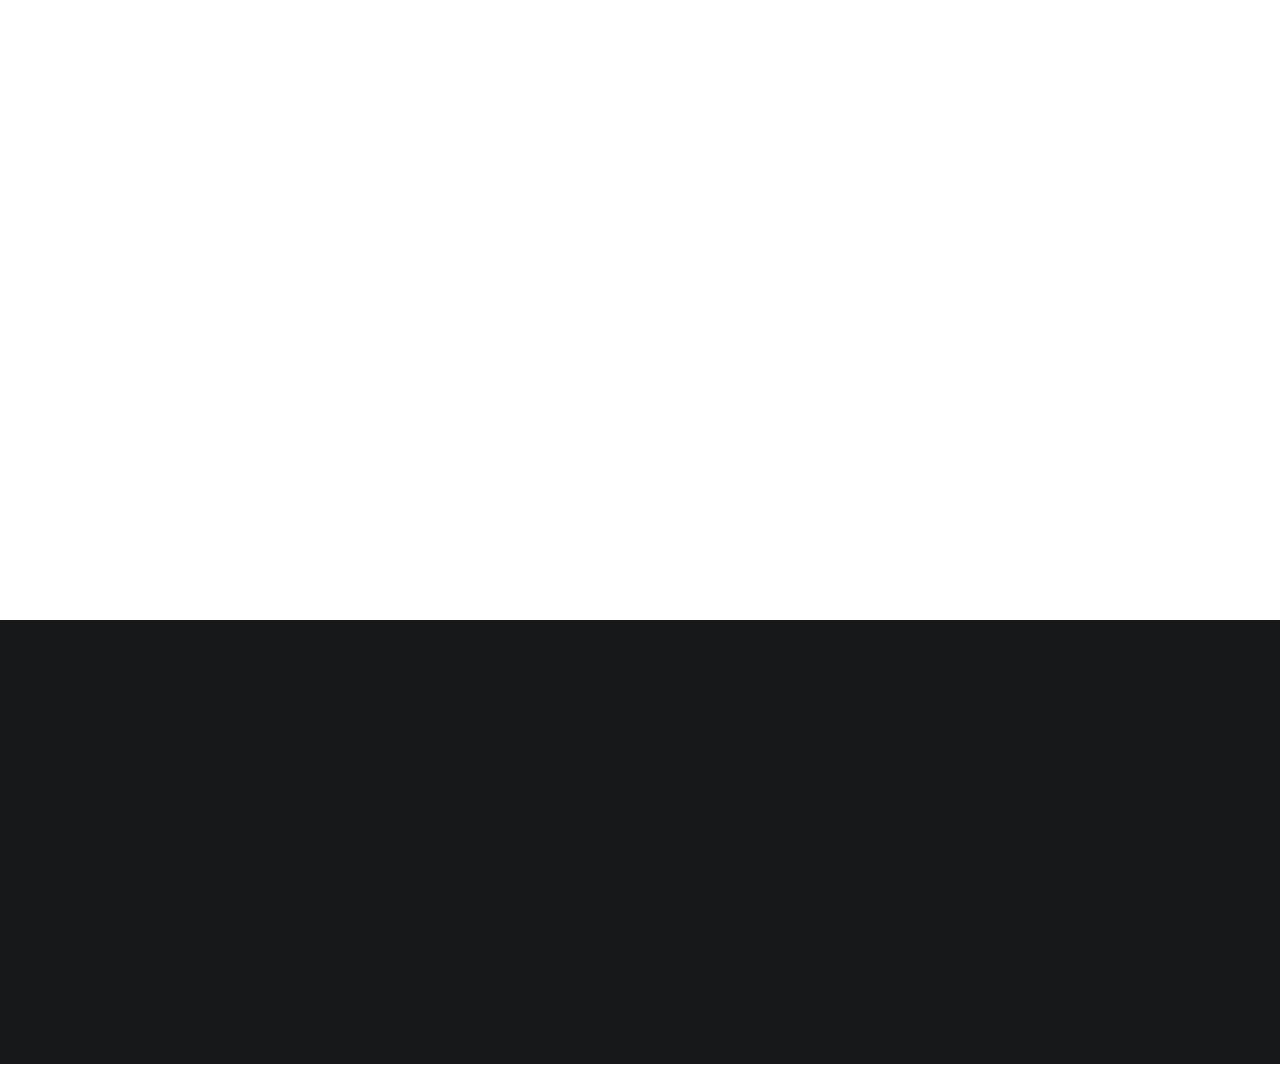
==== commit 3ada5190: "update" ====
--- a/index.html
+++ b/index.html
@@ -152,7 +152,7 @@
 
                     
                          <h2 class="mb-4" data-aos="fade-up"><strong>What is Bitcoin, and why?</strong></h2>
-                         <p data-aos="fade-up">Bitcoin (₿) is a open-source digital monetary system, a first of its kind technology that allows the transfer of digital scarcity across the internet without needing a third party. It's an open protocol similar to the technology behind website URLs. The security of the Bitcoin network is based on the mathematical field of cryptography. </p>
+                         <p data-aos="fade-up">Bitcoin (₿) is a cryptographic digital monetary system, a first of its kind technology that allows the transfer of digital scarcity across the internet without needing a third party. It's an open protocol similar to the technology behind website URLs.<br><br>Major institutions and retail investors alike are buying up Bitcoin at an exceeding rate to hedge against unprecedented inflation of 6.5%, and experts predict it will eventually surpass the market cap of gold.</p>
                          <h2 class="mb-4" data-aos="fade-up"><strong>Step #1</strong> - Join a cryptocurrency exchange</h2>
                          <p data-aos="fade-up"><strong>What is an exchange?</strong><br>A cryptocurrency exchange is just like a stock brokerage account with Charles Schwab - an exchange allows you to buy, sell, and manage your portfolio of cryptocurrency stocks. We recommend major institutions <strong><a style='color:#057a8d' href='https://www.coinbase.com/join/prenov_u' title='Coinbase'>Coinbase</a></strong> and <strong><a href='https://voyager.onelink.me/WNly/referral?af_sub5=BC27CD' style='color:#057a8d' title='Voyager'>Voyager</a></strong> for their trustworthiness and ease of uses.</p>
                          <p data-aos="fade-up"><strong>What does an exchange offer?</strong><br>There are many benefits to allowing an institution to handle asset custody, such as earning APY (annual percentage yield) and staking (interest) rewards for various coins that you hold. <strong><a href='https://voyager.onelink.me/WNly/referral?af_sub5=BC27CD' style='color:#057a8d' title='Voyager'>Voyager</a></strong> has better interest (staking) rewards, while <strong><a style='color:#057a8d' href='https://www.coinbase.com/join/prenov_u' title='Coinbase'>Coinbase</a></strong> has lower transaction fees. We recommend <strong><a href='https://voyager.onelink.me/WNly/referral?af_sub5=BC27CD' style='color:#057a8d' title='Voyager'>Voyager</a></strong> for overall ease-of-use.</p>
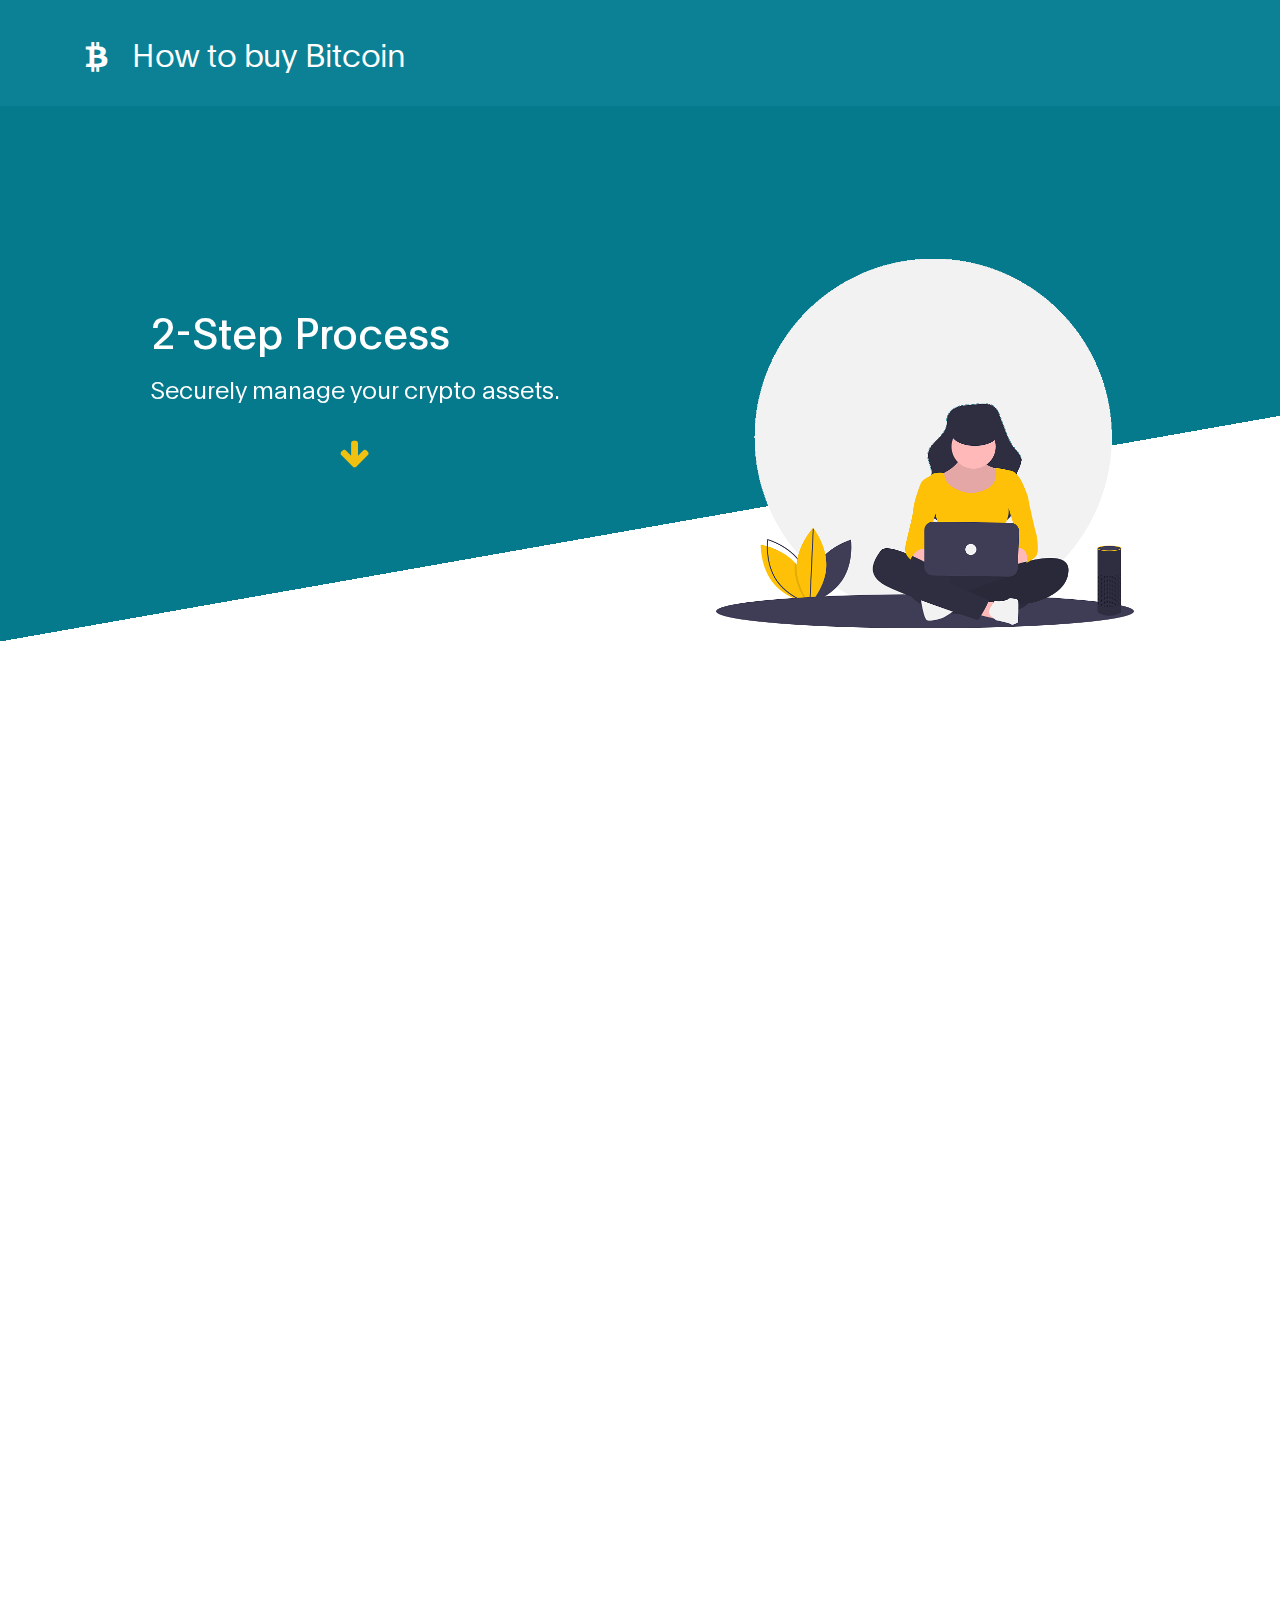
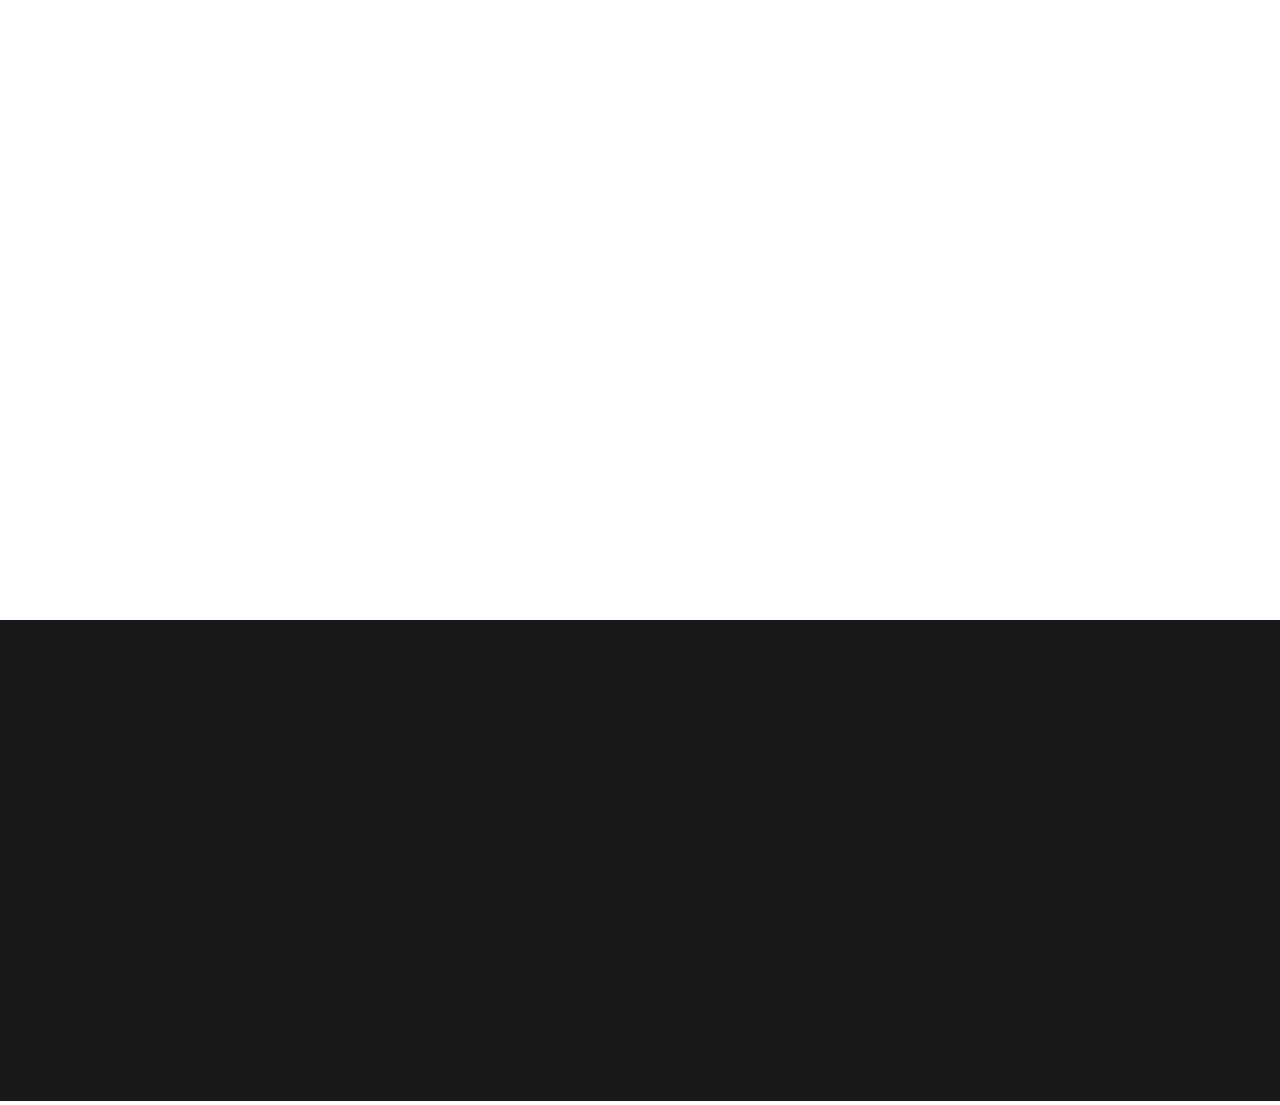
==== commit e0c1b2a2: "updates" ====
--- a/index.html
+++ b/index.html
@@ -2,7 +2,7 @@
 <html lang="en">
 <head>
 
-     <title>Learn more about Bitcoin - 2 Simple Steps</title>
+     <title>Invest $100, earn $25</title>
 <!--
 
 DIGITAL TREND
@@ -372,7 +372,8 @@
           <div class="col-lg-12 mx-lg-auto col-md-12 col-12" data-aos="fade-up" data-aos-delay="100">
             <h1 class="text-white" >Interested in learning more about cryptocurrency?</h1>
             <p ><a class="blocktrust" style="color:#f1c111" title='Blocktrust Advisors' target='_blank' href='https://blocktrustadvisors.com/'>Blocktrust Advisors</a> offers cryptocurreny and blockchain education services.</p>
-                    <p class="copyright-text">Copyright &copy; <span id='year'></span> How to Buy Bitcoin</p>
+                    <p class="copyright-text">Copyright &copy; <span id='year'></span> Blocktrust Advisors</p>
+                    <p style="font-size:14px"><em>Note: Blocktrust Advisors earns referral rewards from the above links.</em></p>
           </div>
           <script>
                var x = new Date().getFullYear(); 
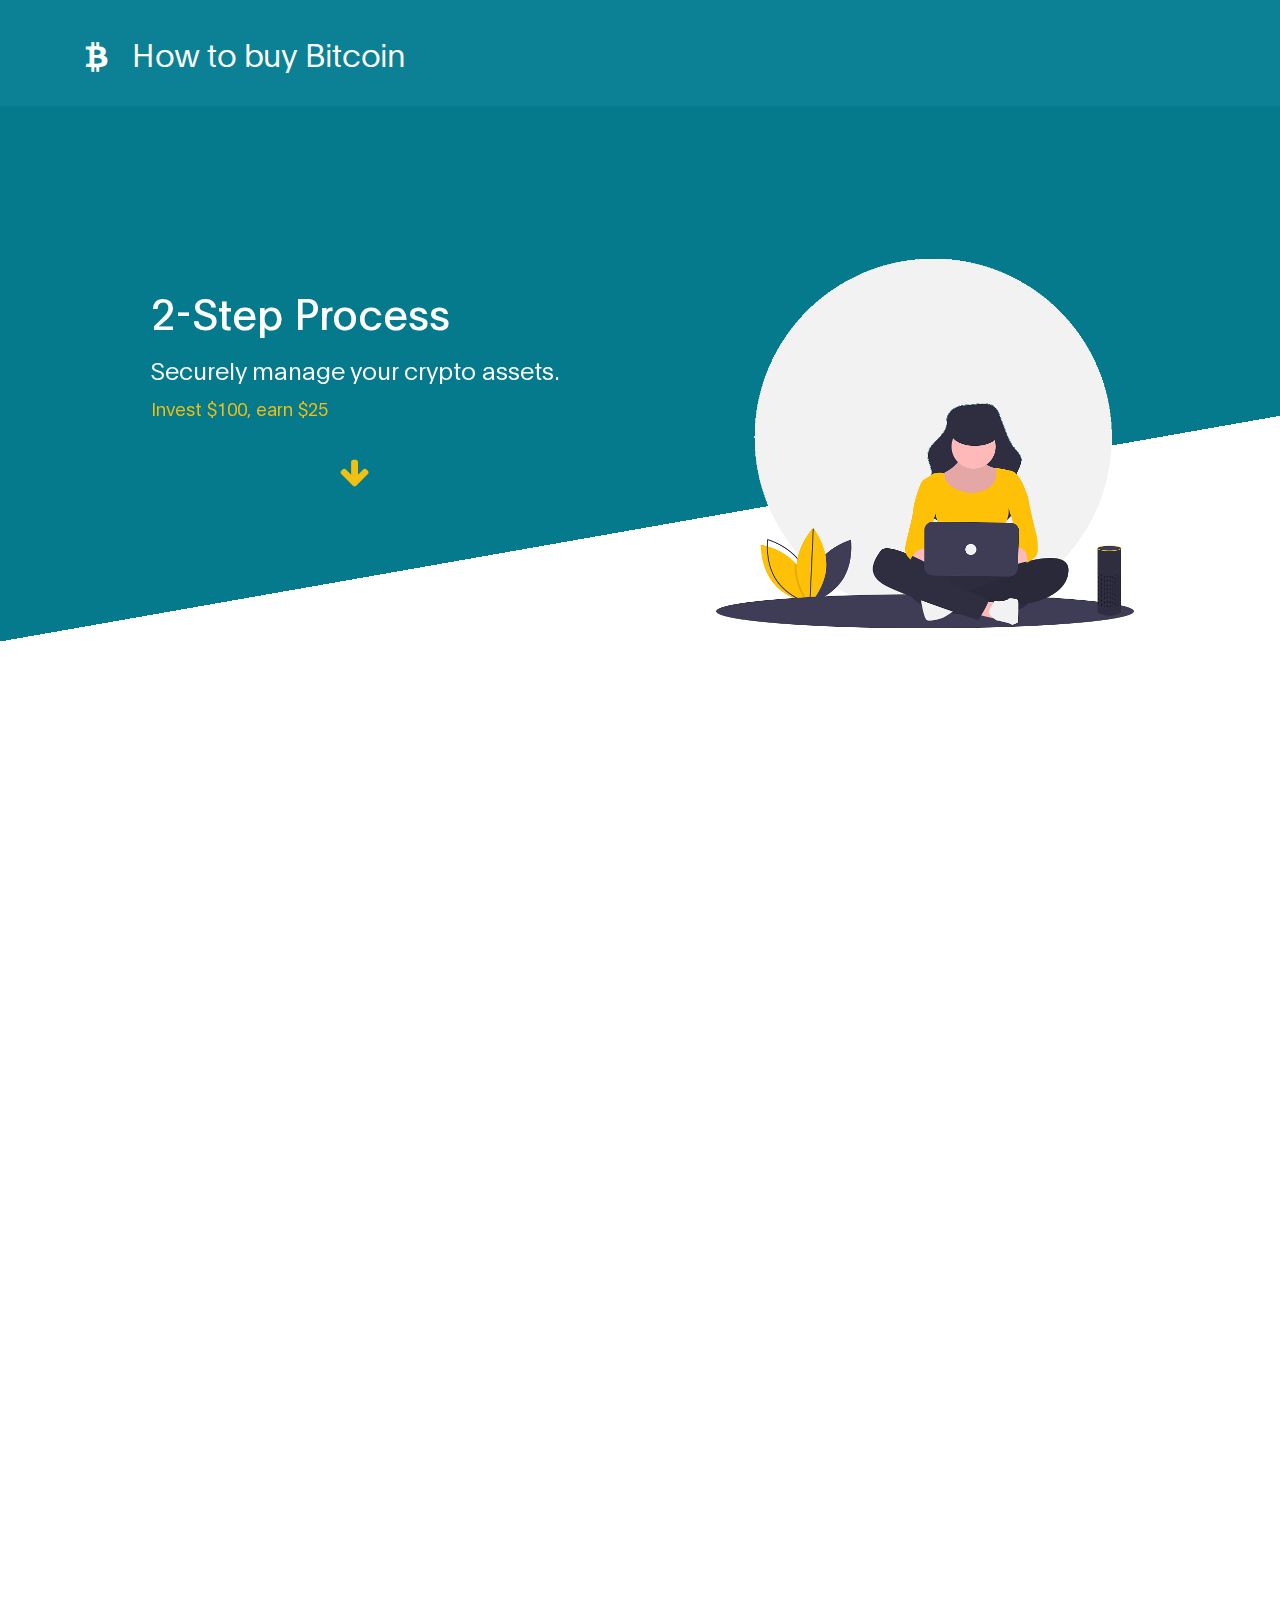
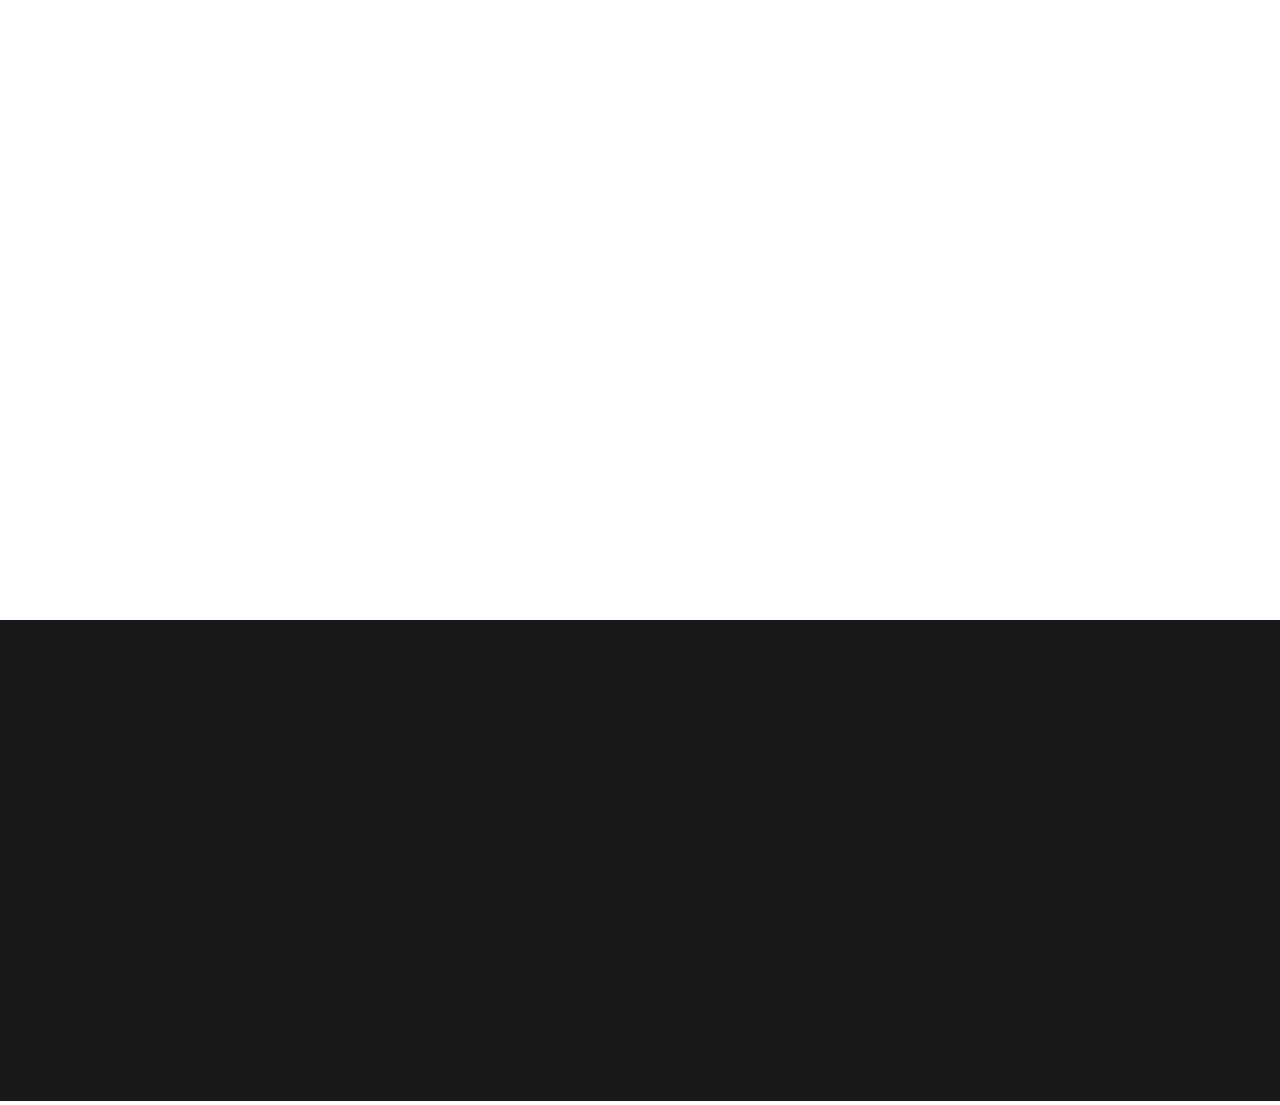
==== commit 6202ec4a: "updates" ====
--- a/index.html
+++ b/index.html
@@ -73,7 +73,8 @@
                               <div class="hero-text" style='margin-top: -20px' data-aos="fade-up">
 
                                    <h1 class="text-white">2-Step Process</h1>
-                                   <p style="color:#fff;font-size:24px;">Securely manage your crypto assets.</p>
+                                   <p style="color:#fff;font-size:24px;">Securely manage your crypto assets.<br>
+                                   <span style='font-size:18px;color:#f1c111'>Invest $100, earn $25</span></p>
                                    <div id="learn_more" class="arrow bounce" style="color:#f1c111">
                                         <span class="fa fa-arrow-down fa-2x" style="color:#f1c111" ></span>
                                    </div>
